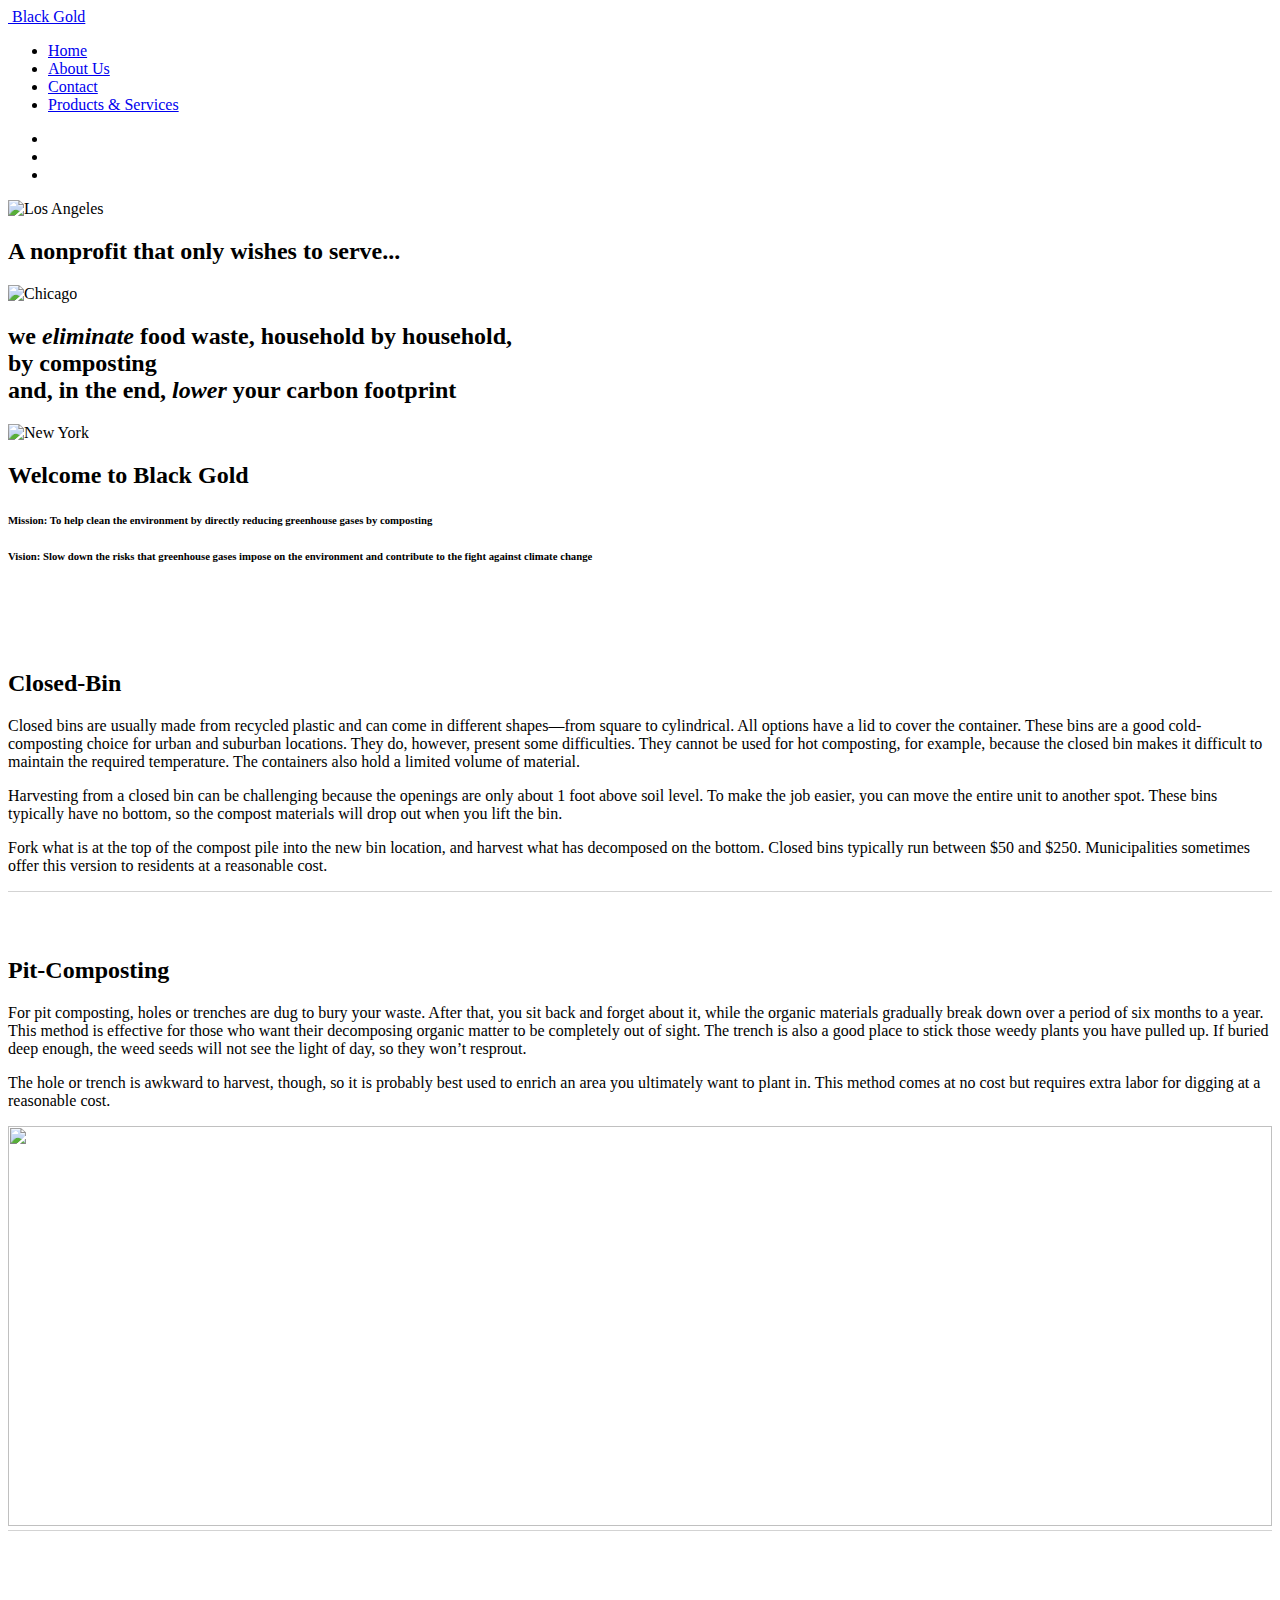
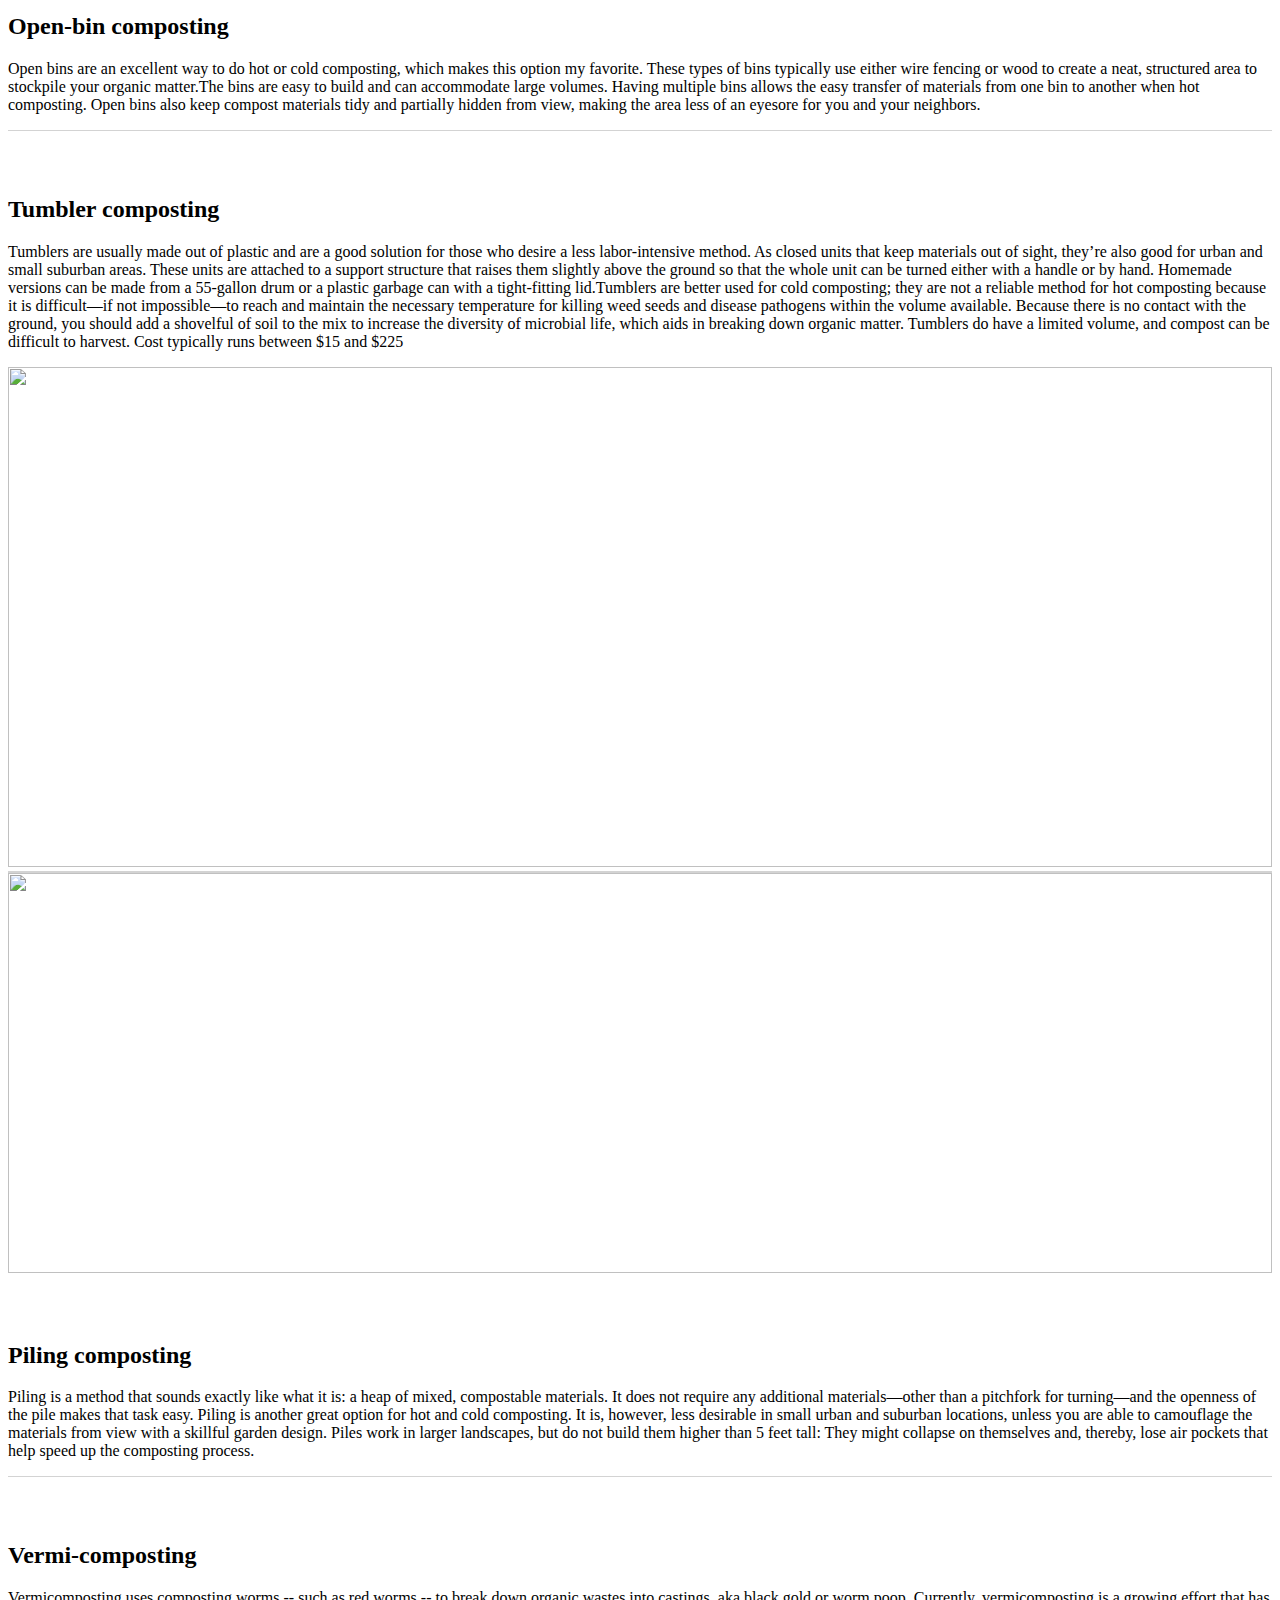
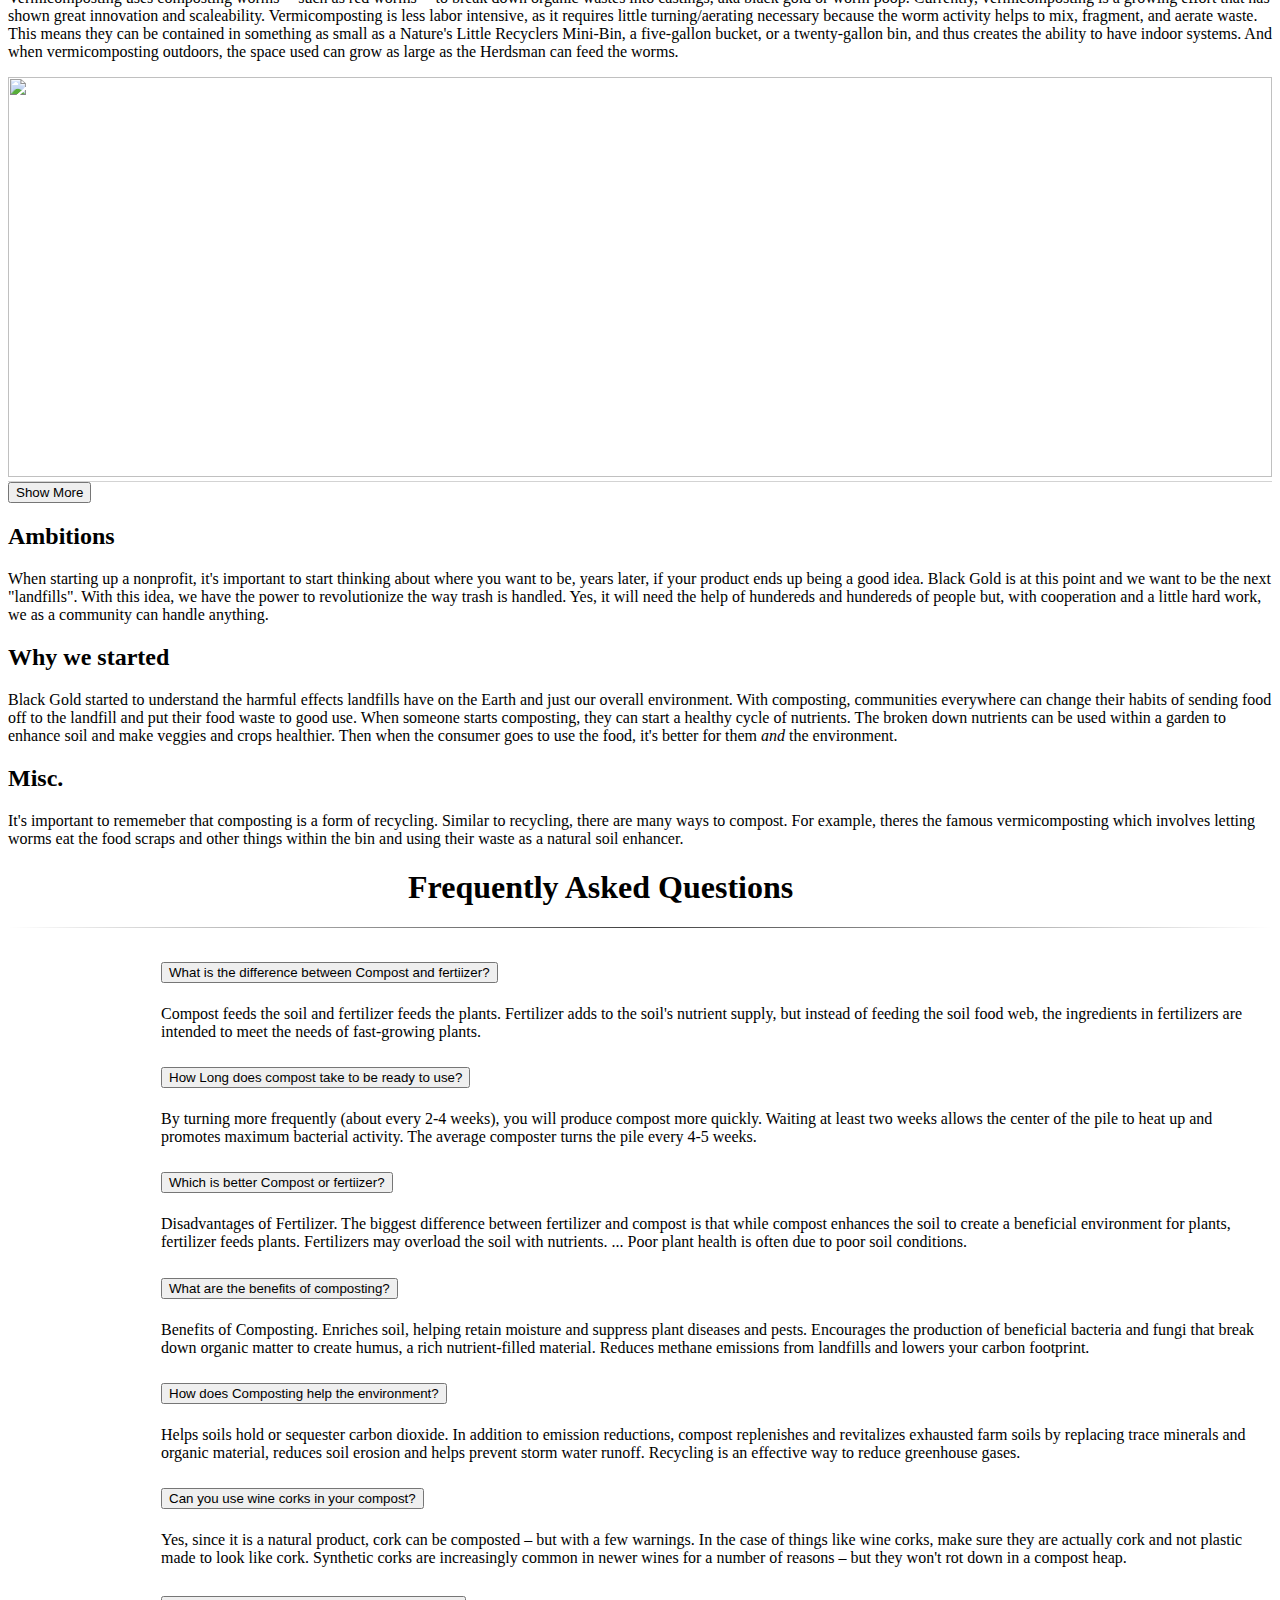
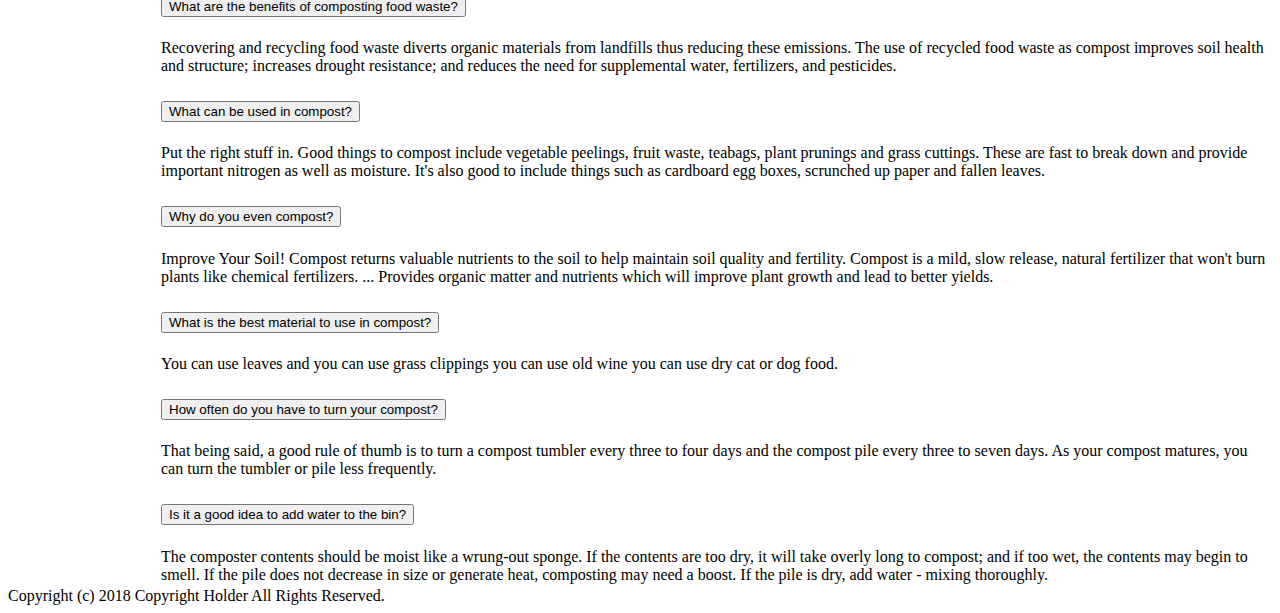
==== index.html @ 576935d4 "Index Addition" ====
<!DOCTYPE html>

<head>
    <meta charset="utf-8">
    <meta http-equiv="x-ua-compatible" content="ie=edge">
    <title>Capstone</title>
    <meta name="description" content="">
    <meta name="viewport" content="width=device-width, initial-scale=1">

    <link rel="manifest" href="site.webmanifest">
    <link rel="apple-touch-icon" href="icon.png">
    <!-- Place favicon.ico in the root directory -->


    <!-- <link rel="stylesheet" href="css/normalize.css"> -->
    <!-- <link rel="stylesheet" href="https://maxcdn.bootstrapcdn.com/bootstrap/4.1.0/css/bootstrap.min.css"> -->
    <link rel="stylesheet" href="html5/css/bootstrap.min.css">
    <script src="https://ajax.googleapis.com/ajax/libs/jquery/3.3.1/jquery.min.js"></script>
    <script src="https://cdnjs.cloudflare.com/ajax/libs/popper.js/1.14.0/umd/popper.min.js"></script>
    <script src="https://maxcdn.bootstrapcdn.com/bootstrap/4.1.0/js/bootstrap.min.js"></script>
    <link rel="stylesheet" href="https://cdnjs.cloudflare.com/ajax/libs/font-awesome/4.7.0/css/font-awesome.min.css">
    <link rel="stylesheet" href="html5/css/main.css">
    <link rel="stylesheet" href="https://use.fontawesome.com/releases/v5.0.12/css/all.css" integrity="sha384-G0fIWCsCzJIMAVNQPfjH08cyYaUtMwjJwqiRKxxE/rx96Uroj1BtIQ6MLJuheaO9" crossorigin="anonymous">
</head>


<body>

    <nav id="navbar-site" class="navbar navbar-dark bg-success navbar-expand-sm sticky-top">
        <a class="navbar-brand" style="width: 10%" href="index.html"> <img src="html5/img/logo2.png" style="width: 30%" class="d-inline-block" alt=""> Black Gold</a>
        <div class="container" style="margin-right: 0px">
            <ul class="navbar-nav">
                <li class="nav-item"><a class="nav-link" href="index.html">Home</a></li>
                <li class="nav-item"><a class="nav-link" href="aboutus.html">About Us</a></li>
                <li class="nav-item"><a class="nav-link" href="contact.html">Contact</a></li>
                <li class="nav-item"><a class="nav-link" href="Products.html">Products & Services</a></li>
            </ul>

        </div>
    </nav>

    <div id="demo" class="carousel slide" data-ride="carousel">
        <!-- Indicators -->
        <ul class="carousel-indicators">
            <li data-target="#demo" data-slide-to="0" class="active"></li>
            <li data-target="#demo" data-slide-to="1"></li>
            <li data-target="#demo" data-slide-to="2"></li>
        </ul>

        <!-- Wrapper for slides -->
        <div class="carousel-inner">
            <div class="carousel-item active">
                <img class="img-responsive" src="html5/img/field.jpg" alt="Los Angeles" width="1100" height="500">
                <div class="carousel-caption">
                    <h2 class="captionText">A nonprofit that only wishes to serve...</h2>
                </div>
            </div>
            <div class="carousel-item">
                <img class="img-responsive" src="html5/img/image7.jpg" alt="Chicago" width="1100" height="500">
                <div class="carousel-caption">
                    <h2 class="captionText">we <em class="font-weight-bold">eliminate</em> food waste, household by household,<br> by composting <br> and, in the end, <em>lower</em> your carbon footprint</h2>
                </div>
            </div>
            <div class="carousel-item">
                <img class="img-responsive" src="html5/img/soil.jpg" alt="New York" width="1100" height="500">
                <div class="carousel-caption">
                    <h2 class="captionText">Welcome to Black Gold</h2>
                    <div class="carousel-caption indexCaption">
                        <h6 class="">Mission: To help clean the environment by directly reducing greenhouse gases by composting</h6>
                        <h6 class="">Vision: Slow down the risks that greenhouse gases impose on the environment and contribute to the fight against climate change</h6>

                    </div>
                </div>
            </div>
        </div>

        <a class="carousel-control-prev" href="#demo" data-slide="prev">
            <span class="carousel-control-prev-icon"></span>
        </a>
        <a class="carousel-control-next" href="#demo" data-slide="next">
            <span class="carousel-control-next-icon"></span>
        </a>
    </div>


    <div class="row" style="width:100%;">
        <div class="col-lg-4 col-md-3 col-sm-2">
            <img style="width: 100%; " src="html5/img/image6.JPG" alt="">
        </div>
        <div class="container-fluid col-lg-7 col-md-5">
            <div style="padding-top: 2.8em">
                <h2>Closed-Bin</h2>
                <p class="content">
                    <p class="lead text-justify">Closed bins are usually made from recycled plastic and can come in different shapes—from square to cylindrical. All options have a lid to cover the container. These bins are a good cold-composting choice for urban and suburban locations.
                        They do, however, present some difficulties. They cannot be used for hot composting, for example, because the closed bin makes it difficult to maintain the required temperature. The containers also hold a limited volume of material.</p>
                    <p class="lead text-justify">
                        Harvesting from a closed bin can be challenging because the openings are only about 1 foot above soil level. To make the job easier, you can move the entire unit to another spot. These bins typically have no bottom, so the compost materials will drop
                        out when you lift the bin.</p>
                    <p class="lead text-justify">
                        Fork what is at the top of the compost pile into the new bin location, and harvest what has decomposed on the bottom. Closed bins typically run between $50 and $250. Municipalities sometimes offer this version to residents at a reasonable cost.</p>
                </p>
            </div>
        </div>
    </div>
    <div class="row" style="border-top: .03em solid lightgray; width: 100%;  margin-left: 0px">
        <div class="container-fluid col-lg-7">

            <div style="padding-top: 2.8em">
                <h2>Pit-Composting</h2>
                <p class="content">
                    <p class="lead text-justify">For pit composting, holes or trenches are dug to bury your waste. After that, you sit back and forget about it, while the organic materials gradually break down over a period of six months to a year. This method is effective for those
                        who want their decomposing organic matter to be completely out of sight. The trench is also a good place to stick those weedy plants you have pulled up. If buried deep enough, the weed seeds will not see the light of day, so they
                        won’t resprout.</p>
                    <p class="lead text-justify">The hole or trench is awkward to harvest, though, so it is probably best used to enrich an area you ultimately want to plant in. This method comes at no cost but requires extra labor for digging at a reasonable cost.</p>
                </p>
            </div>
        </div>

        <div class="col-4" style="padding-right: 0px">
            <img style="width: 100%; height: 400px" src="html5/img/image5.jpeg" alt="">
        </div>
    </div>
    <div class="row " style="border-top: .03em solid lightgray; width: 100%">
        <div class="col-lg-4">
            <img style="width: 100%;" src="html5/img/image9.jpeg" alt="">
        </div>
        <div class="container-fluid col-lg-7 ">
            <div style="padding-top: 2.8em">
                <h2>Open-bin composting</h2>
                <p class="content">
                    <p class="lead text-justify">Open bins are an excellent way to do hot or cold composting, which makes this option my favorite. These types of bins typically use either wire fencing or wood to create a neat, structured area to stockpile your organic matter.The
                        bins are easy to build and can accommodate large volumes. Having multiple bins allows the easy transfer of materials from one bin to another when hot composting. Open bins also keep compost materials tidy and partially hidden from
                        view, making the area less of an eyesore for you and your neighbors.</p>
            </div>
        </div>
    </div>
    <div class="row" style="border-top: .03em solid lightgray;border-bottom: .03em solid lightgray; width: 100%; margin-left: 0px">
        <div class="container-fluid col-lg-7 collapse Sdisplay">

            <div style="padding-top: 2.8em">
                <h2>Tumbler composting</h2>
                <p class="content">
                    <p class="lead text-justify">Tumblers are usually made out of plastic and are a good solution for those who desire a less labor-intensive method. As closed units that keep materials out of sight, they’re also good for urban and small suburban areas. These units
                        are attached to a support structure that raises them slightly above the ground so that the whole unit can be turned either with a handle or by hand. Homemade versions can be made from a 55-gallon drum or a plastic garbage can with
                        a tight-fitting lid.Tumblers are better used for cold composting; they are not a reliable method for hot composting because it is difficult—if not impossible—to reach and maintain the necessary temperature for killing weed seeds
                        and disease pathogens within the volume available. Because there is no contact with the ground, you should add a shovelful of soil to the mix to increase the diversity of microbial life, which aids in breaking down organic matter.
                        Tumblers do have a limited volume, and compost can be difficult to harvest. Cost typically runs between $15 and $225
                    </p>
            </div>
        </div>
        <div class="col-4 collapse Sdisplay" style="padding-right: 0px">
            <img style="width: 100%; height: 500px;" src="html5/img/image11.jpg" alt="">
        </div>
    </div>


    <div class="row " style="border-top: .03em solid lightgray; width:100%">
        <div class="col-lg-4 collapse Sdisplay">
            <img style="width: 100%; height: 400px;" src="html5/img/pile.jpg" alt="">
        </div>
        <div class="container-fluid col-lg-7 collapse Sdisplay">
            <div style="padding-top: 2.8em">
                <h2>Piling composting</h2>
                <p class="content">
                    <p class="lead text-justify">Piling is a method that sounds exactly like what it is: a heap of mixed, compostable materials. It does not require any additional materials—other than a pitchfork for turning—and the openness of the pile makes that task easy. Piling
                        is another great option for hot and cold composting. It is, however, less desirable in small urban and suburban locations, unless you are able to camouflage the materials from view with a skillful garden design. Piles work in larger
                        landscapes, but do not build them higher than 5 feet tall: They might collapse on themselves and, thereby, lose air pockets that help speed up the composting process.</p>
            </div>
        </div>
    </div>
    <div class="row " style="border-top: .03em solid lightgray;border-bottom: .03em solid lightgray; width:100%;margin-left: 0px">
        <div class="container-fluid col-lg-7 collapse Sdisplay">

            <div style="padding-top: 2.8em">
                <h2>Vermi-composting</h2>
                <p class="content">
                    <p class="lead text-justify">Vermicomposting uses composting worms -- such as red worms -- to break down organic wastes into castings, aka black gold or worm poop. Currently, vermicomposting is a growing effort that has shown great innovation and scaleability.
                        Vermicomposting is less labor intensive, as it requires little turning/aerating necessary because the worm activity helps to mix, fragment, and aerate waste. This means they can be contained in something as small as a Nature's
                        Little Recyclers Mini-Bin, a five-gallon bucket, or a twenty-gallon bin, and thus creates the ability to have indoor systems. And when vermicomposting outdoors, the space used can grow as large as the Herdsman can feed the worms.
                    </p>
            </div>
        </div>
        <div class="col-lg-4 collapse Sdisplay" style="padding-right: 0px">
            <img style="width: 100%; height: 400px;" src="html5/img/image1.jpg" alt="">
        </div>
    </div>

    <div class="mt-3"></div>
    <div class="row justify-content-center " style="width:100%">
        <button type="button" class="btn btn-outline-success" id="display" data-toggle="collapse" data-target=".Sdisplay">Show More</button>
    </div>

    <div class="mt-3"></div>





    <div class="div-gradient text-center align ">

        <div class="row container-fluid justify-content-center">

            <!-- Middle section, with gradient, information -->
            <div class="col-sm-4 mt-2">
                <h2>Ambitions</h2>
                <p class="text-justify">When starting up a nonprofit, it's important to start thinking about where you want to be, years later, if your product ends up being a good idea. Black Gold is at this point and we want to be the next "landfills". With this idea, we have
                    the power to revolutionize the way trash is handled. Yes, it will need the help of hundereds and hundereds of people but, with cooperation and a little hard work, we as a community can handle anything.</p>
            </div>

            <div class="col-sm-4 mt-2">
                <h2>Why we started</h2>
                <p class="text-justify">Black Gold started to understand the harmful effects landfills have on the Earth and just our overall environment. With composting, communities everywhere can change their habits of sending food off to the landfill and put their food waste
                    to good use. When someone starts composting, they can start a healthy cycle of nutrients. The broken down nutrients can be used within a garden to enhance soil and make veggies and crops healthier. Then when the consumer goes to use
                    the food, it's better for them <em>and</em> the environment.</p>
            </div>

            <div class="col-sm-4 mt-2">
                <h2>Misc.</h2>
                <p class="text-justify">It's important to rememeber that composting is a form of recycling. Similar to recycling, there are many ways to compost. For example, theres the famous vermicomposting which involves letting worms eat the food scraps and other things
                    within the bin and using their waste as a natural soil enhancer.</p>
            </div>
            <h1 class="display-4 text-center text-success" style="margin-left: 400px;">Frequently Asked Questions</h1>
            <hr style="border: 0; height: 1px;  background-image: linear-gradient(to right, rgba(0, 0, 0, 0),rgba(0, 0, 0, 0.75), rgba(0, 0, 0, 0));">
            <div class="container" style="margin-left: 150px;">
                <div class="row">
                    <div class="col-6">
                        <table class="table">

                            <tbody>
                                <tr>
                                    <td>
                                        <div class="card">
                                            <div class="card-header" id="headingOne">
                                                <h5 class="mb-0">
                                                    <button class="btn btn-link text-light " data-toggle="collapse" data-target="#collapseOne" aria-expanded="true" aria-controls="collapseOne">
                    What is the difference between Compost and fertiizer?
                    </button>
                                                </h5>
                                            </div>

                                            <div id="collapseOne" class="collapse" aria-labelledby="headingOne" data-parent="#accordion">
                                                <div class="card-body">
                                                    Compost feeds the soil and fertilizer feeds the plants. Fertilizer adds to the soil's nutrient supply, but instead of feeding the soil food web, the ingredients in fertilizers are intended to meet the needs of fast-growing plants.
                                                </div>
                                            </div>
                                        </div>
                                    </td>
                                </tr>
                                <tr>
                                    <td>
                                        <div class="card">
                                            <div class="card-header" id="headingTwo">
                                                <h5 class="mb-0">
                                                    <button class="btn btn-link collapsed text-light" data-toggle="collapse" data-target="#collapseTwo" aria-expanded="false" aria-controls="collapseTwo">
                  How Long does compost take to be ready to use?
                  </button>
                                                </h5>
                                            </div>
                                            <div id="collapseTwo" class="collapse" aria-labelledby="headingTwo" data-parent="#accordion">
                                                <div class="card-body">
                                                    By turning more frequently (about every 2-4 weeks), you will produce compost more quickly. Waiting at least two weeks allows the center of the pile to heat up and promotes maximum bacterial activity. The average composter turns the pile every 4-5 weeks.
                                                </div>
                                            </div>
                                        </div>
                                    </td>
                                </tr>
                                <tr>
                                    <td>
                                        <div class="card">
                                            <div class="card-header" id="headingThree">
                                                <h5 class="mb-0">
                                                    <button class="btn btn-link collapsed text-light" data-toggle="collapse" data-target="#collapseThree" aria-expanded="false" aria-controls="collapseThree">
                  Which is better Compost or fertiizer?
                  </button>
                                                </h5>
                                            </div>
                                            <div id="collapseThree" class="collapse" aria-labelledby="headingThree" data-parent="#accordion">
                                                <div class="card-body">
                                                    Disadvantages of Fertilizer. The biggest difference between fertilizer and compost is that while compost enhances the soil to create a beneficial environment for plants, fertilizer feeds plants. Fertilizers may overload the soil with nutrients. ... Poor
                                                    plant health is often due to poor soil conditions.
                                                </div>
                                            </div>
                                        </div>
                                    </td>
                                </tr>
                                <tr>
                                    <td>
                                        <div class="card">
                                            <div class="card-header" id="heading4">
                                                <h5 class="mb-0">
                                                    <button class="btn btn-link collapsed text-light" data-toggle="collapse" data-target="#collapse4" aria-expanded="false" aria-controls="collapseThree">
                  What are the benefits of composting?
                  </button>
                                                </h5>
                                            </div>
                                            <div id="collapse4" class="collapse" aria-labelledby="headingThree" data-parent="#accordion">
                                                <div class="card-body">
                                                    Benefits of Composting. Enriches soil, helping retain moisture and suppress plant diseases and pests. Encourages the production of beneficial bacteria and fungi that break down organic matter to create humus, a rich nutrient-filled material. Reduces methane
                                                    emissions from landfills and lowers your carbon footprint.
                                                </div>
                                            </div>
                                        </div>
                                    </td>
                                </tr>
                                <tr>
                                    <td>
                                        <div class="card">
                                            <div class="card-header" id="heading5">
                                                <h5 class="mb-0">
                                                    <button class="btn btn-link collapsed text-light" data-toggle="collapse" data-target="#collapse5" aria-expanded="false" aria-controls="collapseThree">
                  How does Composting help the environment?
                  </button>
                                                </h5>
                                            </div>
                                            <div id="collapse5" class="collapse" aria-labelledby="headingThree" data-parent="#accordion">
                                                <div class="card-body">
                                                    Helps soils hold or sequester carbon dioxide. In addition to emission reductions, compost replenishes and revitalizes exhausted farm soils by replacing trace minerals and organic material, reduces soil erosion and helps prevent storm water runoff. Recycling
                                                    is an effective way to reduce greenhouse gases.
                                                </div>
                                            </div>
                                        </div>
                                    </td>
                                </tr>
                                <tr>
                                    <td>
                                        <div class="card">
                                            <div class="card-header" id="heading12">
                                                <h5 class="mb-0">
                                                    <button class="btn btn-link collapsed text-light" data-toggle="collapse" data-target="#collapse12" aria-expanded="false" aria-controls="collapse12">
                  Can you use wine corks in your compost?
                  </button>
                                                </h5>
                                            </div>
                                            <div id="collapse12" class="collapse" aria-labelledby="headingThree" data-parent="#accordion">
                                                <div class="card-body">
                                                    Yes, since it is a natural product, cork can be composted – but with a few warnings. In the case of things like wine corks, make sure they are actually cork and not plastic made to look like cork. Synthetic corks are increasingly common in newer wines
                                                    for a number of reasons – but they won't rot down in a compost heap.
                                                </div>
                                            </div>
                                        </div>
                                    </td>
                                </tr>
                            </tbody>
                        </table>
                    </div>
                    <div class="col-6">
                        <table class="table">

                            <tbody>
                                <tr>
                                    <td>
                                        <div class="card">
                                            <div class="card-header" id="heading6">
                                                <h5 class="mb-0">
                                                    <button class="btn btn-link collapsed text-light" data-toggle="collapse" data-target="#collapse6" aria-expanded="false" aria-controls="collapseThree">
                  What are the benefits of composting food waste?
                  </button>
                                                </h5>
                                            </div>
                                            <div id="collapse6" class="collapse" aria-labelledby="headingThree" data-parent="#accordion">
                                                <div class="card-body">
                                                    Recovering and recycling food waste diverts organic materials from landfills thus reducing these emissions. The use of recycled food waste as compost improves soil health and structure; increases drought resistance; and reduces the need for supplemental
                                                    water, fertilizers, and pesticides.
                                                </div>
                                            </div>
                                        </div>
                                    </td>
                                </tr>
                                <tr>
                                    <td>
                                        <div class="card">
                                            <div class="card-header" id="heading7">
                                                <h5 class="mb-0">
                                                    <button class="btn btn-link collapsed text-light" data-toggle="collapse" data-target="#collapse7" aria-expanded="false" aria-controls="collapseThree">
                  What can be used in compost?
                  </button>
                                                </h5>
                                            </div>
                                            <div id="collapse7" class="collapse" aria-labelledby="headingThree" data-parent="#accordion">
                                                <div class="card-body">
                                                    Put the right stuff in. Good things to compost include vegetable peelings, fruit waste, teabags, plant prunings and grass cuttings. These are fast to break down and provide important nitrogen as well as moisture. It's also good to include things such
                                                    as cardboard egg boxes, scrunched up paper and fallen leaves.
                                                </div>
                                            </div>
                                        </div>
                                    </td>
                                </tr>
                                <tr>
                                    <td>
                                        <div class="card">
                                            <div class="card-header" id="heading8">
                                                <h5 class="mb-0">
                                                    <button class="btn btn-link collapsed text-light" data-toggle="collapse" data-target="#collapse8" aria-expanded="false" aria-controls="collapseThree">
                  Why do you even compost?
                  </button>
                                                </h5>
                                            </div>
                                            <div id="collapse8" class="collapse" aria-labelledby="headingThree" data-parent="#accordion">
                                                <div class="card-body">
                                                    Improve Your Soil! Compost returns valuable nutrients to the soil to help maintain soil quality and fertility. Compost is a mild, slow release, natural fertilizer that won't burn plants like chemical fertilizers. ... Provides organic matter and nutrients
                                                    which will improve plant growth and lead to better yields.
                                                </div>
                                            </div>
                                        </div>
                                    </td>
                                </tr>
                                <tr>
                                    <td>
                                        <div class="card">
                                            <div class="card-header" id="heading9">
                                                <h5 class="mb-0">
                                                    <button class="btn btn-link collapsed text-light" data-toggle="collapse" data-target="#collapse9" aria-expanded="false" aria-controls="collapse9">
      What is the best material to use in compost?
      </button>
                                                </h5>
                                            </div>
                                            <div id="collapse9" class="collapse" aria-labelledby="headingThree" data-parent="#accordion">
                                                <div class="card-body">
                                                    You can use leaves and you can use grass clippings you can use old wine you can use dry cat or dog food.
                                                </div>
                                            </div>
                                        </div>
                                    </td>
                                </tr>
                                <tr>
                                    <td>
                                        <div class="card">
                                            <div class="card-header" id="heading10">
                                                <h5 class="mb-0">
                                                    <button class="btn btn-link collapsed text-light" data-toggle="collapse" data-target="#collapse10" aria-expanded="false" aria-controls="collapseThree">
      How often do you have to turn your compost?
      </button>
                                                </h5>
                                            </div>
                                            <div id="collapse10" class="collapse" aria-labelledby="headingThree" data-parent="#accordion">
                                                <div class="card-body">
                                                    That being said, a good rule of thumb is to turn a compost tumbler every three to four days and the compost pile every three to seven days. As your compost matures, you can turn the tumbler or pile less frequently.
                                                </div>
                                            </div>
                                        </div>
                                    </td>
                                </tr>
                                <tr>
                                    <td>
                                        <div class="card">
                                            <div class="card-header" id="heading11">
                                                <h5 class="mb-0">
                                                    <button class="btn btn-link collapsed text-light" data-toggle="collapse" data-target="#collapse11" aria-expanded="false" aria-controls="collapseThree">
      Is it a good idea to add water to the bin?
      </button>
                                                </h5>
                                            </div>
                                            <div id="collapse11" class="collapse" aria-labelledby="headingThree" data-parent="#accordion">
                                                <div class="card-body">
                                                    The composter contents should be moist like a wrung-out sponge. If the contents are too dry, it will take overly long to compost; and if too wet, the contents may begin to smell. If the pile does not decrease in size or generate heat, composting may need
                                                    a boost. If the pile is dry, add water - mixing thoroughly.
                                                </div>
                                            </div>
                                        </div>
                                    </td>
                                </tr>
                            </tbody>
                        </table>
                    </div>
                </div>
            </div>

        </div>
    </div>
    </div>
    </div>
    <!-- <hr style="border: 0; height: 1px;  background-image: linear-gradient(to right, rgba(0, 0, 0, 0),rgba(0, 0, 0, 0.75), rgba(0, 0, 0, 0));"> -->


    </div>

    </div>
    </div>
    </div>
    </div>

    <script src="js/vendor/modernizr-3.5.0.min.js"></script>
    <script src="https://code.jquery.com/jquery-3.2.1.min.js" integrity="sha256-hwg4gsxgFZhOsEEamdOYGBf13FyQuiTwlAQgxVSNgt4=" crossorigin="anonymous"></script>
    <script>
        window.jQuery || document.write('<script src="js/vendor/jquery-3.2.1.min.js"><\/script>')
    </script>
    <script src="js/plugins.js"></script>
    <script src="js/main.js"></script>

    <!-- Google Analytics: change UA-XXXXX-Y to be your site's ID. -->
    <script>
        window.ga = function() {
            ga.q.push(arguments)
        };
        ga.q = [];
        ga.l = +new Date;
        ga('create', 'UA-XXXXX-Y', 'auto');
        ga('send', 'pageview')
    </script>
    <script src="https://www.google-analytics.com/analytics.js" async defer></script>
    <script src="html5/js/main.js"></script>
    <div class="bg-success text-center text-light " style="left:0; bottom: 0; width: 100%; height:30%;margin-bottom: 0px;">
        Copyright (c) 2018 Copyright Holder All Rights Reserved.
    </div>

</body>

</html>
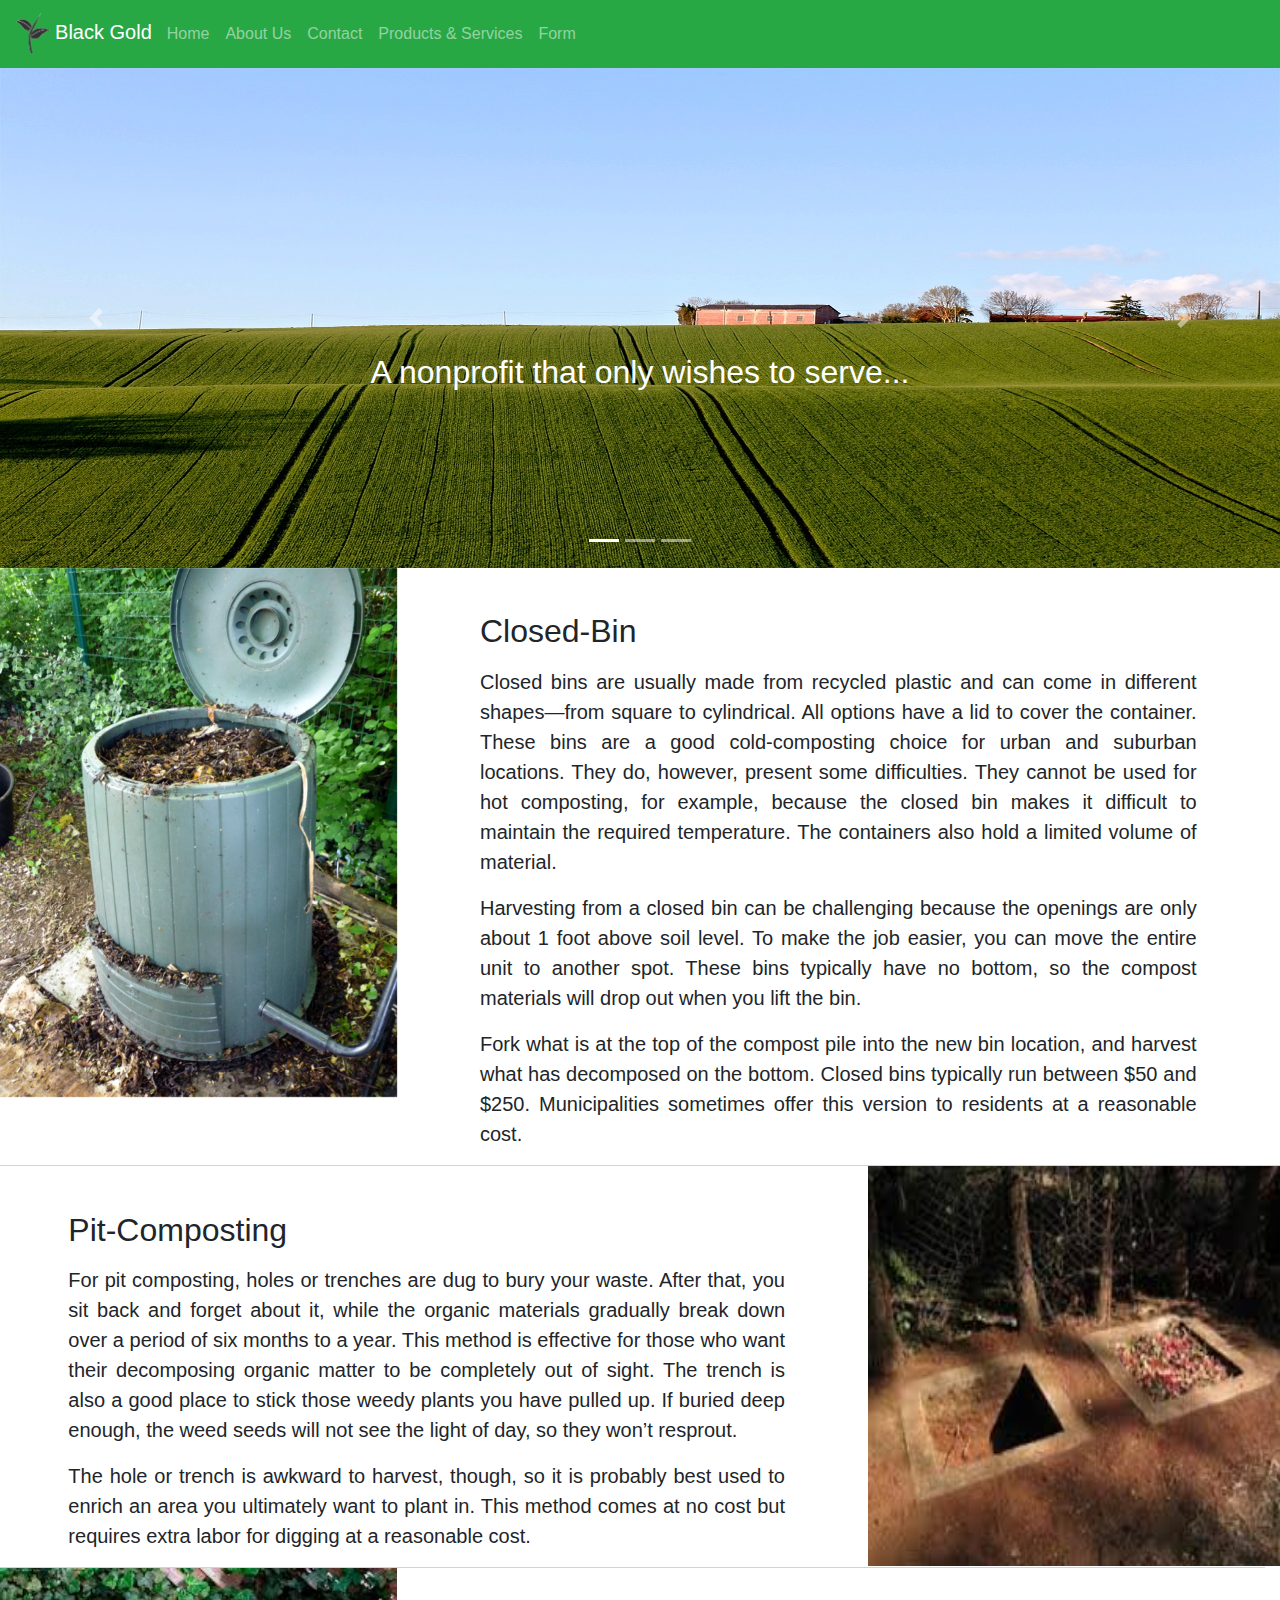
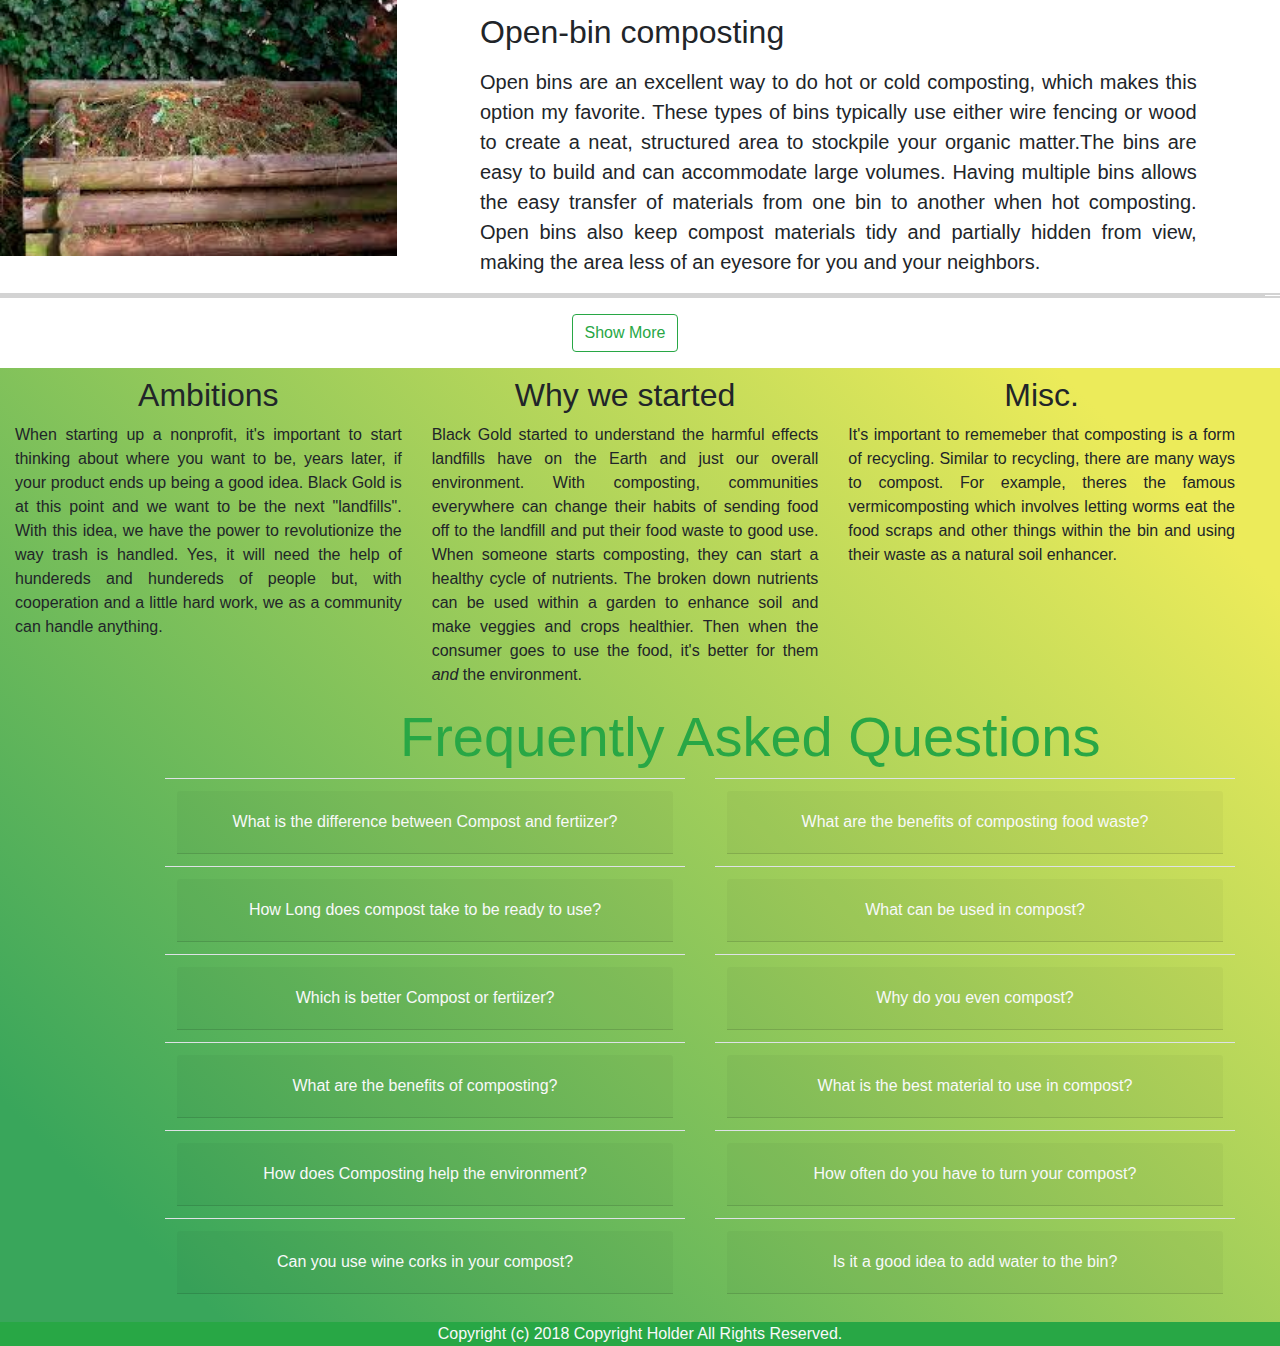
==== commit 8261eda4: "Form" ====
--- a/index.html
+++ b/index.html
@@ -34,6 +34,7 @@
                 <li class="nav-item"><a class="nav-link" href="aboutus.html">About Us</a></li>
                 <li class="nav-item"><a class="nav-link" href="contact.html">Contact</a></li>
                 <li class="nav-item"><a class="nav-link" href="Products.html">Products & Services</a></li>
+                <li class="nav-item"><a class="nav-link" href="form.html">Form</a></li>
             </ul>
 
         </div>
--- a/html5/css/main.css
+++ b/html5/css/main.css
@@ -0,0 +1,126 @@
+/* Personal Styles */
+
+.about {
+    background-color: rgb(95, 156, 114);
+    height: 50px;
+    text-align: center;
+    margin: 0;
+    padding: 10%;
+}
+
+.indexCaption {
+    color: paleturquoise;
+    background-color: rgba(255, 255, 255, 0.308)
+}
+
+.compostProd {
+    width: 100%;
+    height: 100%;
+    float: right;
+}
+
+.submitProd {
+    vertical-align: middle;
+}
+
+
+/* Personal Styles ^ */
+
+.navbar {
+    margin-bottom: 0;
+    border-radius: 0;
+}
+
+.carousel-inner img {
+    width: 100%;
+    /* Set width to 100% */
+    margin: auto;
+    max-height: 500px;
+    background-attachment: fixed;
+}
+
+.captionText {
+    font-family: Lucida Grande, Lucida Sans Unicode, Lucida Sans, Geneva, Verdana, sans-serif;
+    padding-bottom: 4em;
+    font-size: 2em;
+}
+
+.navbar-inverse {
+    background-color: rgb(72, 160, 37);
+}
+
+.navbar-inverse {
+    border-color: rgb(72, 160, 37);
+}
+
+.navbar-inverse .navbar-nav>.active>a,
+.navbar-inverse .navbar-nav>.active>a:focus,
+.navbar-inverse .navbar-nav>.active>a:hover {
+    background-color: rgb(46, 95, 26);
+}
+
+.div-gradient {
+    background-image: linear-gradient(45deg, #39A65B 10%, #ECEB5A 90%);
+}
+
+.col-space {
+    margin-left: 2.5em;
+}
+
+.shake {
+    animation: shake 0.3s;
+    animation-iteration-count: 1;
+}
+
+@keyframes shake {
+    0% {
+        transform: translate(1px, 1px);
+    }
+    10% {
+        transform: translate(-1px, -2px);
+    }
+    20% {
+        transform: translate(-3px, 0px);
+    }
+    30% {
+        transform: translate(3px, 2px);
+    }
+    40% {
+        transform: translate(1px, -1px);
+    }
+    50% {
+        transform: translate(-15px, 2px);
+    }
+    60% {
+        transform: translate(-3px, 1px);
+    }
+    70% {
+        transform: translate(3px, 1px);
+    }
+    80% {
+        transform: translate(-1px, -1px);
+    }
+    90% {
+        transform: translate(1px, 2px);
+    }
+    100% {
+        transform: translate(1px, -2px);
+    }
+}
+
+#mTeam {
+    width: 90%;
+    margin: auto;
+}
+
+
+/* Hide the carousel text when the screen is less than 600 pixels wide */
+
+@media (max-width: 600px) {
+    .carousel-caption {
+        display: none;
+    }
+    .carousel-inner {
+        height: 300px;
+    }
+}